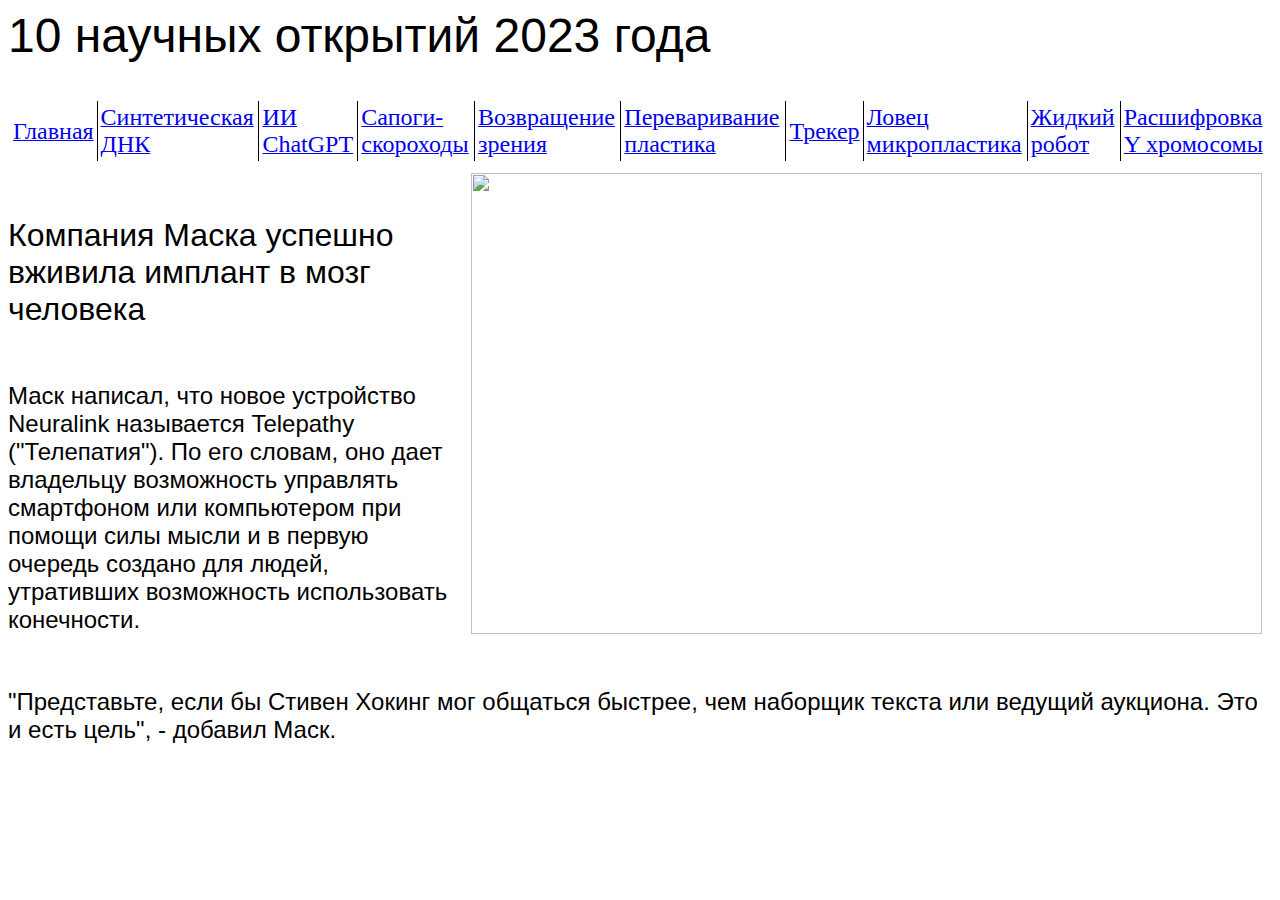
==== page1.html @ 41cb53e9 "Add files via upload" ====
<html>

<head>
<title>10 научных открытий 2023 года</title>
<link rel = stylesheet href = styles.css>
</head>


<body bgcolor = #ffffff>

<font size = 7 align = left face = Arial>10 научных открытий 2023 года</font>

<br><br><br>

<table border = 1 align = left width = 100%>
<tr>
	<td><a href = main.html><font size = 5>Главная</font></a></td>
	<td><a href = page2.html><font size = 5>Синтетическая ДНК</font></a></td>
	<td><a href = page3.html><font size = 5>ИИ ChatGPT</font></a></td>
	<td><a href = page4.html><font size = 5>Сапоги-скороходы</font></a></td>
	<td><a href = page5.html><font size = 5>Возвращение зрения</font></a></td>
	<td><a href = page6.html><font size = 5>Переваривание пластика</font></a></td>
	<td><a href = page7.html><font size = 5>Трекер</font></a></td>
	<td><a href = page8.html><font size = 5>Ловец микропластика</font></a></td>
	<td><a href = page9.html><font size = 5>Жидкий робот</font></a></td>
	<td><a href = page10.html><font size = 5>Расшифровка Y хромосомы</font></a></td>
</tr>
</table>


<img src = img1.png align = right height = 461 width = 791 hspace = 10 vspace = 10>

<br><br><br><br><br><br>

<font size = 6 face = Arial>Компания Маска успешно вживила имплант в мозг человека</font>

<br><br><br><br>

<font size = 5 face = Arial>Маск написал, что новое устройство Neuralink называется Telepathy ("Телепатия"). По его словам, оно дает владельцу возможность управлять смартфоном или компьютером при помощи силы мысли и в первую очередь создано для людей, утративших возможность использовать конечности.</font>

<br><br><br><br>

<font size = 5 face = Arial>"Представьте, если бы Стивен Хокинг мог общаться быстрее, чем наборщик текста или ведущий аукциона. Это и есть цель", - добавил Маск.</font>

</body>

</html>
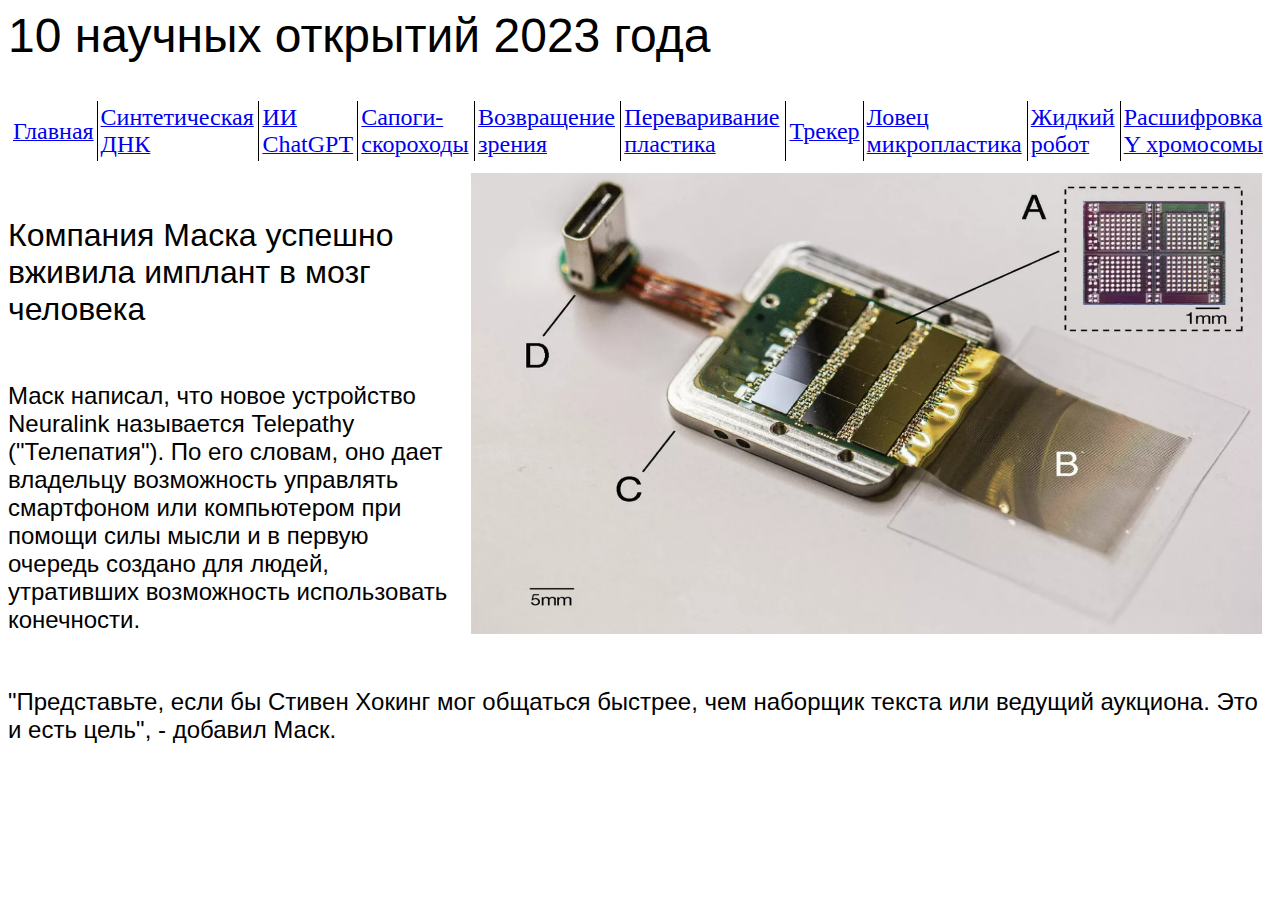
==== commit b6815d50: "Update page1.html" ====
--- a/page1.html
+++ b/page1.html
@@ -14,7 +14,7 @@
 
 <table border = 1 align = left width = 100%>
 <tr>
-	<td><a href = main.html><font size = 5>Главная</font></a></td>
+	<td><a href = index.html><font size = 5>Главная</font></a></td>
 	<td><a href = page2.html><font size = 5>Синтетическая ДНК</font></a></td>
 	<td><a href = page3.html><font size = 5>ИИ ChatGPT</font></a></td>
 	<td><a href = page4.html><font size = 5>Сапоги-скороходы</font></a></td>
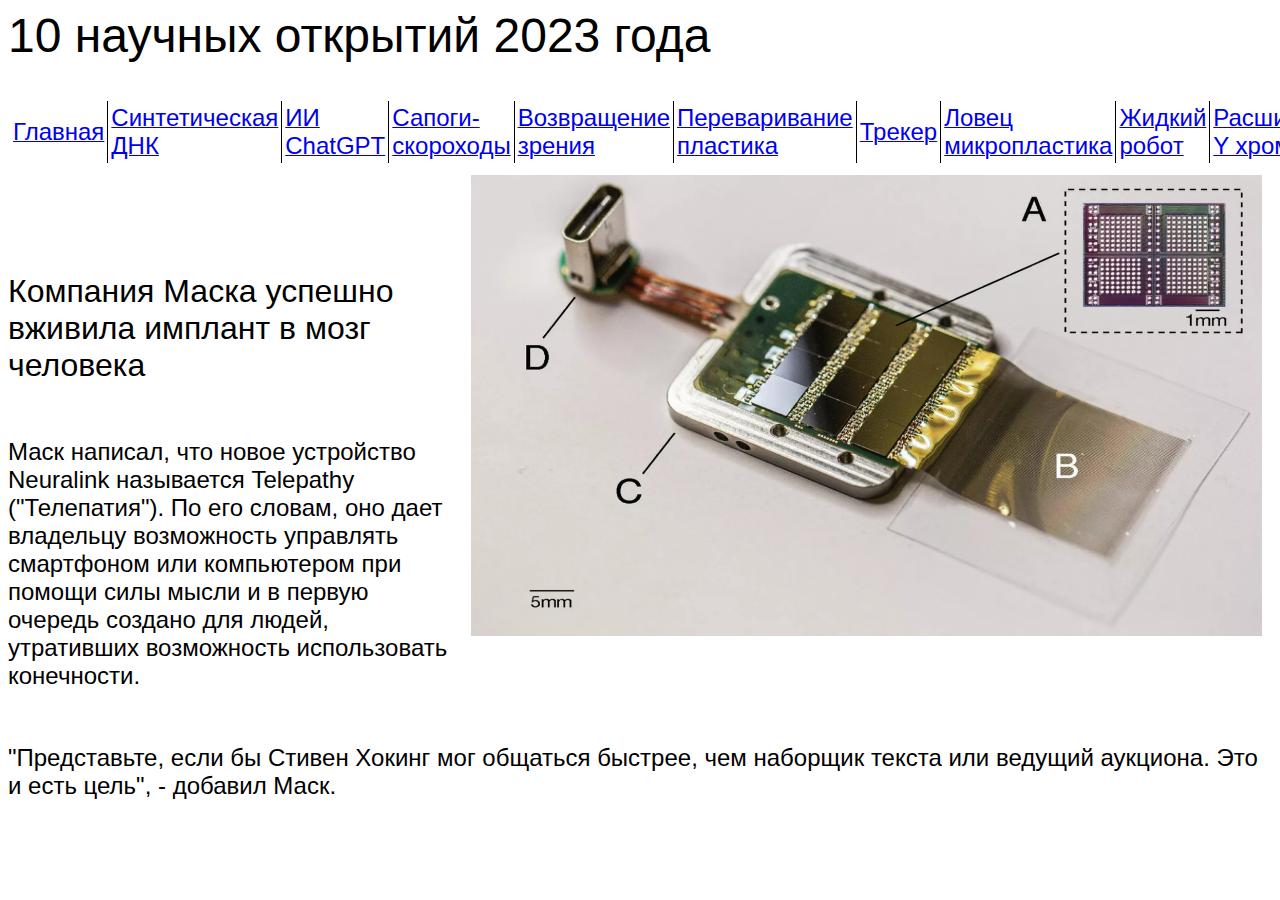
==== commit 3423d7b6: "Update page1.html" ====
--- a/page1.html
+++ b/page1.html
@@ -14,16 +14,16 @@
 
 <table border = 1 align = left width = 100%>
 <tr>
-	<td><a href = index.html><font size = 5>Главная</font></a></td>
-	<td><a href = page2.html><font size = 5>Синтетическая ДНК</font></a></td>
-	<td><a href = page3.html><font size = 5>ИИ ChatGPT</font></a></td>
-	<td><a href = page4.html><font size = 5>Сапоги-скороходы</font></a></td>
-	<td><a href = page5.html><font size = 5>Возвращение зрения</font></a></td>
-	<td><a href = page6.html><font size = 5>Переваривание пластика</font></a></td>
-	<td><a href = page7.html><font size = 5>Трекер</font></a></td>
-	<td><a href = page8.html><font size = 5>Ловец микропластика</font></a></td>
-	<td><a href = page9.html><font size = 5>Жидкий робот</font></a></td>
-	<td><a href = page10.html><font size = 5>Расшифровка Y хромосомы</font></a></td>
+	<td><a href = index.html><font size = 5 face = Arial>Главная</font></a></td>
+	<td><a href = page2.html><font size = 5 face = Arial>Синтетическая ДНК</font></a></td>
+	<td><a href = page3.html><font size = 5 face = Arial>ИИ ChatGPT</font></a></td>
+	<td><a href = page4.html><font size = 5 face = Arial>Сапоги-скороходы</font></a></td>
+	<td><a href = page5.html><font size = 5 face = Arial>Возвращение зрения</font></a></td>
+	<td><a href = page6.html><font size = 5 face = Arial>Переваривание пластика</font></a></td>
+	<td><a href = page7.html><font size = 5 face = Arial>Трекер</font></a></td>
+	<td><a href = page8.html><font size = 5 face = Arial>Ловец микропластика</font></a></td>
+	<td><a href = page9.html><font size = 5 face = Arial>Жидкий робот</font></a></td>
+	<td><a href = page10.html><font size = 5 face = Arial>Расшифровка Y хромосомы</font></a></td>
 </tr>
 </table>
 
